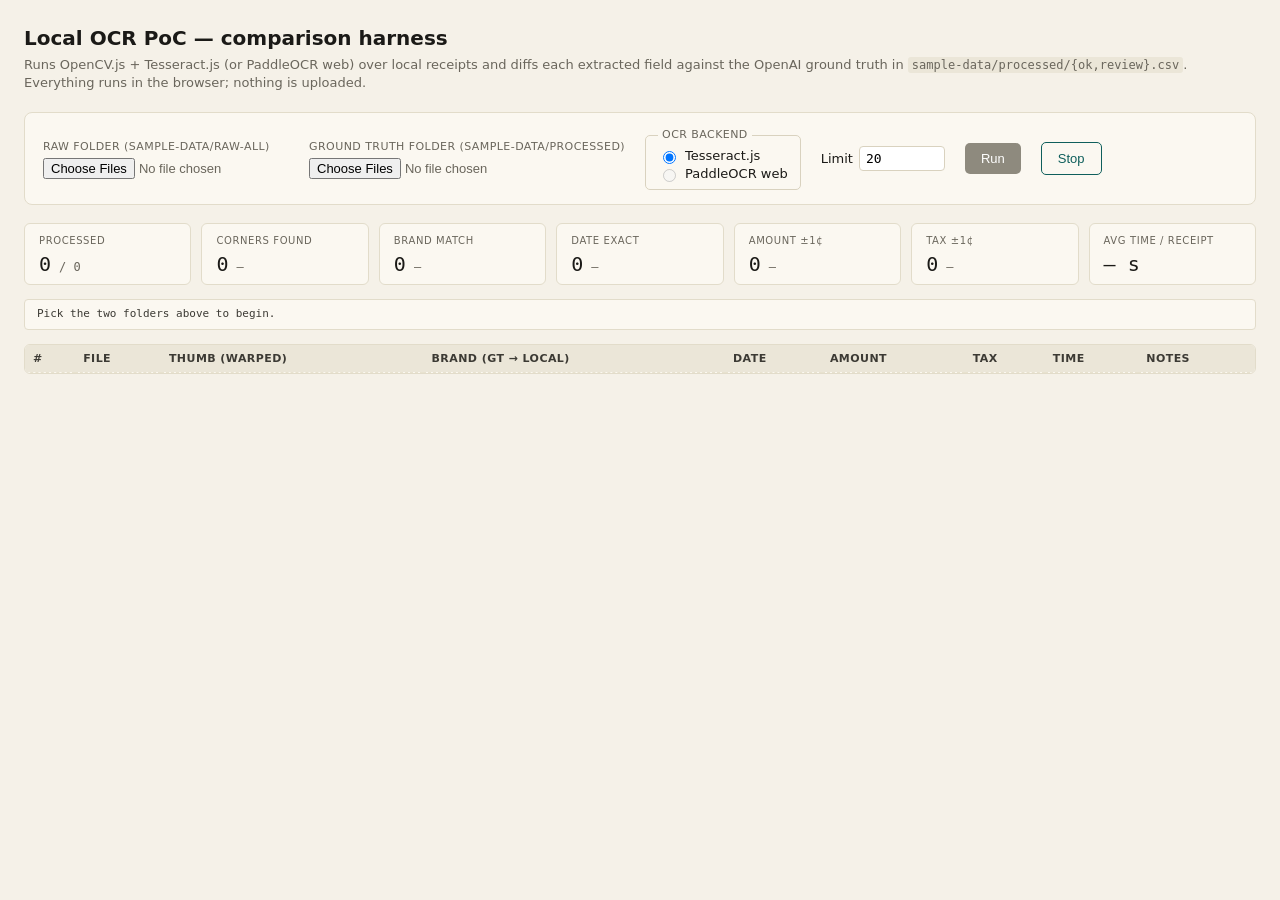
==== poc/local-ocr/index.html @ 97bd4805 "PoC: local OCR comparison harness (OpenCV + Tesseract) Standalone page at poc/local-ocr/ — not wired" ====
<!DOCTYPE html>
<html lang="en">
<head>
  <meta charset="UTF-8" />
  <meta name="viewport" content="width=device-width, initial-scale=1.0" />
  <title>Receipt OCR — Local PoC (comparison harness)</title>
  <link rel="icon" href="data:," />
  <style>
    body { font: 14px/1.4 ui-sans-serif, system-ui, -apple-system, sans-serif; max-width: 1500px; margin: 24px auto; padding: 0 24px; color: #1b1a17; background: #f5f1e8; }
    h1 { font-size: 20px; margin: 0 0 4px; }
    p.sub { color: #6a665c; margin: 0 0 20px; font-size: 13px; }
    p.sub code { background: #ebe6d8; padding: 1px 4px; border-radius: 3px; font-size: 12px; }

    .controls { display: flex; flex-wrap: wrap; gap: 14px 20px; padding: 14px 18px; background: #fbf8f1; border: 1px solid #e2dcca; border-radius: 8px; margin-bottom: 18px; align-items: center; }
    .controls label { display: flex; flex-direction: column; gap: 4px; font-size: 11px; color: #6a665c; text-transform: uppercase; letter-spacing: 0.04em; }
    .controls label.inline { flex-direction: row; align-items: center; text-transform: none; letter-spacing: 0; color: #1b1a17; font-size: 13px; gap: 6px; }
    .controls input[type="file"] { font-size: 13px; }
    .controls input[type="number"] { width: 72px; padding: 4px 6px; font: 13px ui-monospace, monospace; border: 1px solid #d9d2bf; border-radius: 4px; }
    .controls fieldset { border: 1px solid #d9d2bf; border-radius: 5px; padding: 4px 12px 6px; margin: 0; }
    .controls legend { font-size: 11px; color: #6a665c; text-transform: uppercase; letter-spacing: 0.04em; padding: 0 4px; }
    .controls button { padding: 8px 16px; background: #0f5f5c; color: white; border: 0; border-radius: 5px; cursor: pointer; font-size: 13px; font-weight: 500; }
    .controls button:disabled { background: #8e8a7e; cursor: not-allowed; }
    .controls button.ghost { background: transparent; color: #0f5f5c; border: 1px solid #0f5f5c; }

    .stats { display: grid; grid-template-columns: repeat(auto-fit, minmax(130px, 1fr)); gap: 10px; margin-bottom: 14px; }
    .stat { background: #fbf8f1; border: 1px solid #e2dcca; border-radius: 6px; padding: 10px 14px; }
    .stat-label { font-size: 10px; color: #6a665c; text-transform: uppercase; letter-spacing: 0.06em; }
    .stat-value { font: 20px/1 ui-monospace, monospace; color: #1b1a17; margin-top: 6px; font-variant-numeric: tabular-nums; }
    .stat-pct { font-size: 12px; color: #6a665c; margin-left: 8px; }

    #log { background: #fbf8f1; border: 1px solid #e2dcca; border-radius: 4px; padding: 6px 12px; margin-bottom: 14px; font: 11px/1.5 ui-monospace, monospace; max-height: 90px; overflow: auto; white-space: pre-wrap; color: #3c3a34; }

    .results { background: #fbf8f1; border: 1px solid #e2dcca; border-radius: 6px; overflow: auto; }
    table { width: 100%; border-collapse: collapse; font-size: 12px; }
    th, td { padding: 6px 8px; border-bottom: 1px dashed #e8e2cf; text-align: left; vertical-align: top; }
    th { background: #ebe6d8; position: sticky; top: 0; font-weight: 600; color: #3c3a34; font-size: 11px; text-transform: uppercase; letter-spacing: 0.04em; }
    td.num { font-family: ui-monospace, monospace; font-variant-numeric: tabular-nums; text-align: right; }
    td.match    { color: #1f6b3a; }
    td.partial  { background: #fff8e8; color: #8a5a0f; }
    td.mismatch { background: #fdf2f2; color: #8a2a2a; }
    td.na       { color: #8e8a7e; font-style: italic; }
    td.filename { font-family: ui-monospace, monospace; font-size: 11px; color: #3c3a34; white-space: nowrap; }
    td.thumb img { width: 52px; height: 52px; object-fit: cover; border-radius: 3px; border: 1px solid #d9d2bf; }
    td.notes { font-size: 11px; color: #6a665c; }
    tr:hover td { background: #f5f1e8; }
    em.placeholder { color: #a09c90; font-style: italic; }
  </style>
</head>
<body>
  <h1>Local OCR PoC — comparison harness</h1>
  <p class="sub">Runs OpenCV.js + Tesseract.js (or PaddleOCR web) over local receipts and diffs each extracted field against the OpenAI ground truth in <code>sample-data/processed/{ok,review}.csv</code>. Everything runs in the browser; nothing is uploaded.</p>

  <section class="controls">
    <label>Raw folder (sample-data/raw-all)
      <input type="file" id="raw-input" webkitdirectory multiple />
    </label>
    <label>Ground truth folder (sample-data/processed)
      <input type="file" id="gt-input" webkitdirectory multiple />
    </label>
    <fieldset>
      <legend>OCR backend</legend>
      <label class="inline"><input type="radio" name="backend" value="tesseract" checked /> Tesseract.js</label>
      <label class="inline"><input type="radio" name="backend" value="paddle" disabled title="Coming in next commit" /> PaddleOCR web</label>
    </fieldset>
    <label class="inline">Limit <input type="number" id="limit-input" value="20" min="1" max="500" /></label>
    <button id="run-btn" disabled>Run</button>
    <button id="stop-btn" class="ghost" disabled>Stop</button>
  </section>

  <section class="stats">
    <div class="stat"><div class="stat-label">Processed</div><div class="stat-value" id="stat-processed">0<span class="stat-pct">/ 0</span></div></div>
    <div class="stat"><div class="stat-label">Corners found</div><div class="stat-value" id="stat-corners">0<span class="stat-pct">—</span></div></div>
    <div class="stat"><div class="stat-label">Brand match</div><div class="stat-value" id="stat-brand">0<span class="stat-pct">—</span></div></div>
    <div class="stat"><div class="stat-label">Date exact</div><div class="stat-value" id="stat-date">0<span class="stat-pct">—</span></div></div>
    <div class="stat"><div class="stat-label">Amount ±1¢</div><div class="stat-value" id="stat-amount">0<span class="stat-pct">—</span></div></div>
    <div class="stat"><div class="stat-label">Tax ±1¢</div><div class="stat-value" id="stat-tax">0<span class="stat-pct">—</span></div></div>
    <div class="stat"><div class="stat-label">Avg time / receipt</div><div class="stat-value" id="stat-time">— s</div></div>
  </section>

  <pre id="log">Pick the two folders above to begin.</pre>

  <section class="results">
    <table>
      <thead>
        <tr>
          <th>#</th>
          <th>File</th>
          <th>Thumb (warped)</th>
          <th>Brand (GT → local)</th>
          <th>Date</th>
          <th>Amount</th>
          <th>Tax</th>
          <th>Time</th>
          <th>Notes</th>
        </tr>
      </thead>
      <tbody id="results-body"></tbody>
    </table>
  </section>

  <script type="module" src="poc.js"></script>
</body>
</html>
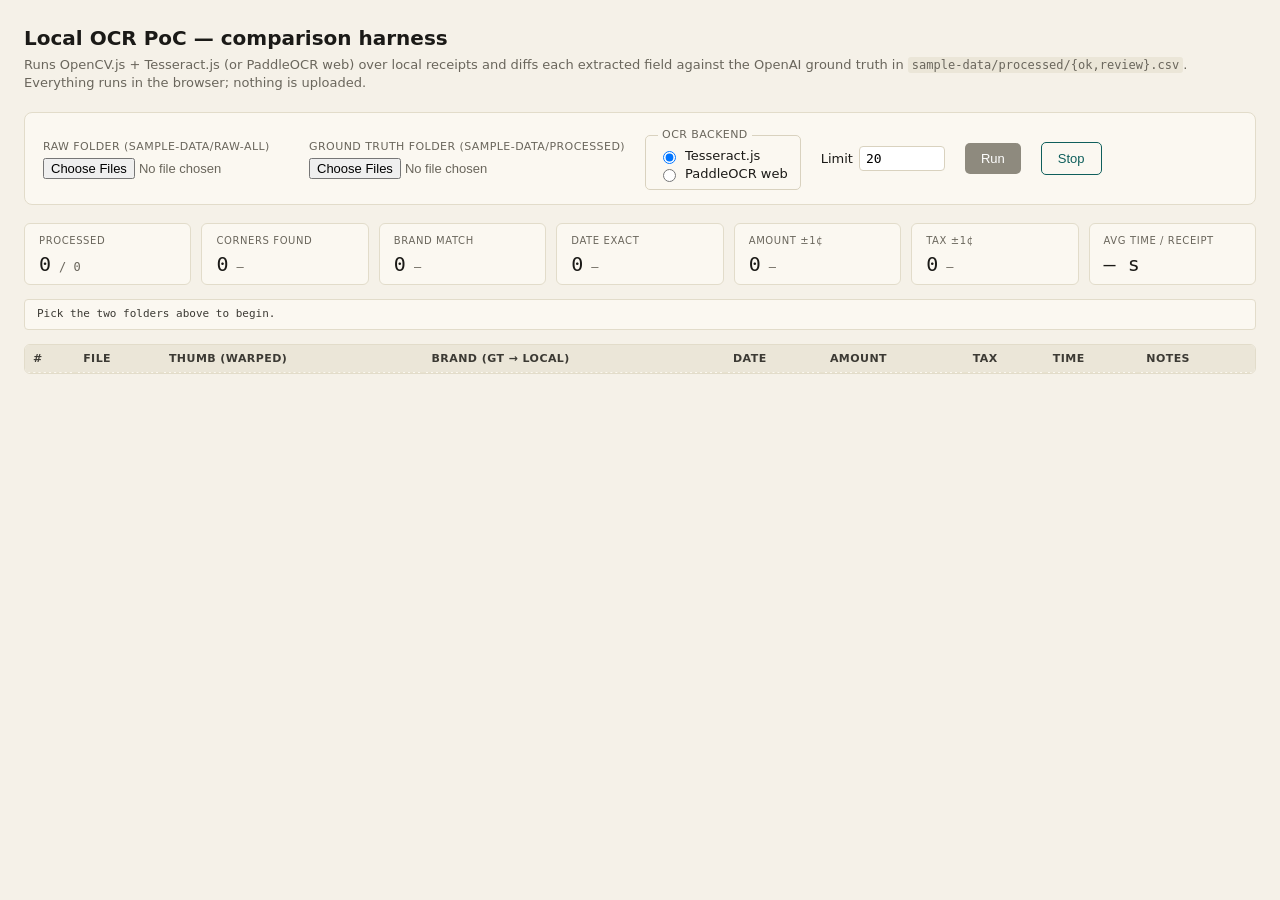
==== commit 89f0be79: "PoC: add PaddleOCR web backend Loaded via esm.sh (it resolves transitive Paddle.js deps that the raw" ====
--- a/poc/local-ocr/index.html
+++ b/poc/local-ocr/index.html
@@ -60,7 +60,7 @@
     <fieldset>
       <legend>OCR backend</legend>
       <label class="inline"><input type="radio" name="backend" value="tesseract" checked /> Tesseract.js</label>
-      <label class="inline"><input type="radio" name="backend" value="paddle" disabled title="Coming in next commit" /> PaddleOCR web</label>
+      <label class="inline"><input type="radio" name="backend" value="paddle" /> PaddleOCR web</label>
     </fieldset>
     <label class="inline">Limit <input type="number" id="limit-input" value="20" min="1" max="500" /></label>
     <button id="run-btn" disabled>Run</button>
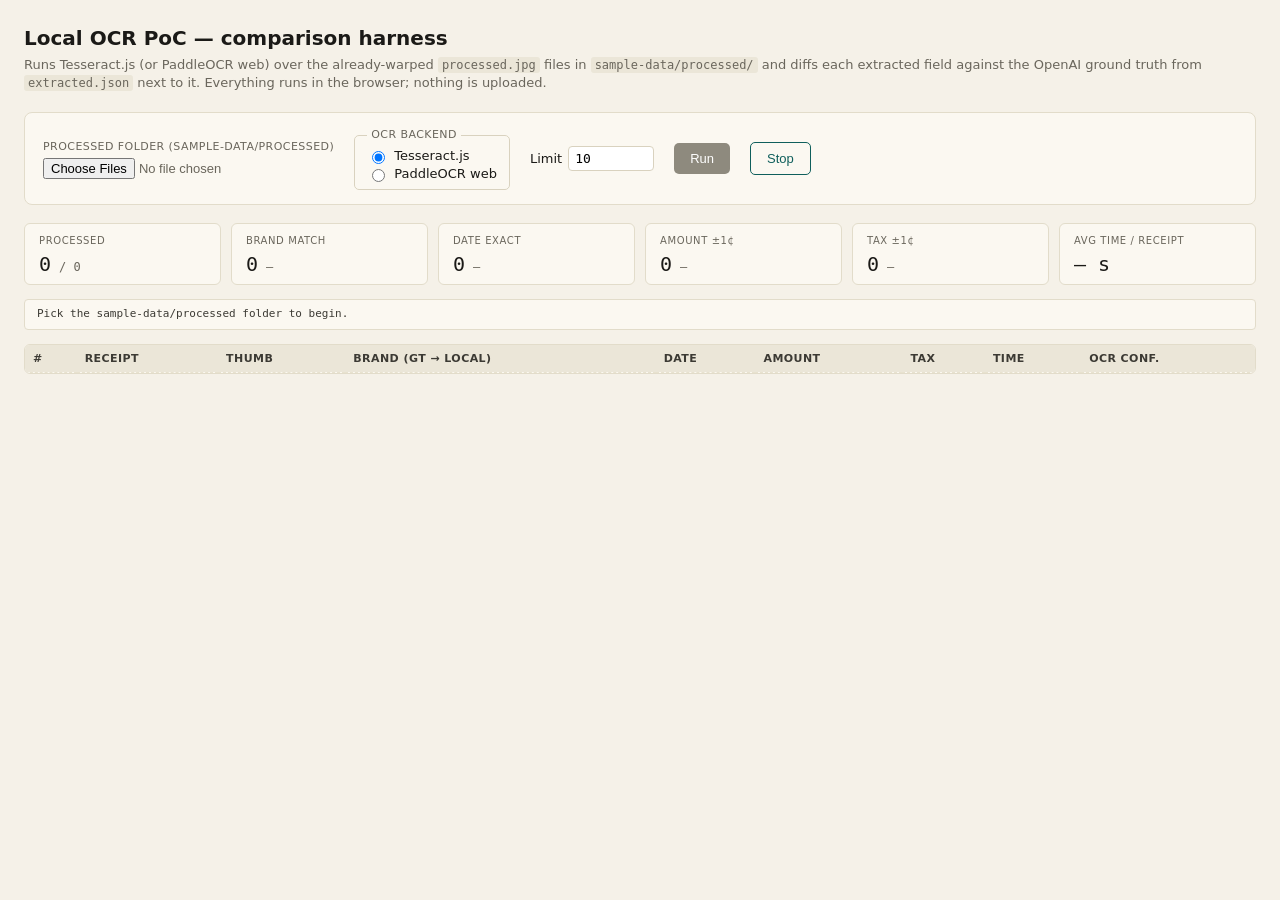
==== commit 849b1426: "PoC: drop OpenCV, run Tesseract over pre-warped processed.jpg files OpenCV.js was locking the main t" ====
--- a/poc/local-ocr/index.html
+++ b/poc/local-ocr/index.html
@@ -28,7 +28,7 @@
     .stat-value { font: 20px/1 ui-monospace, monospace; color: #1b1a17; margin-top: 6px; font-variant-numeric: tabular-nums; }
     .stat-pct { font-size: 12px; color: #6a665c; margin-left: 8px; }
 
-    #log { background: #fbf8f1; border: 1px solid #e2dcca; border-radius: 4px; padding: 6px 12px; margin-bottom: 14px; font: 11px/1.5 ui-monospace, monospace; max-height: 90px; overflow: auto; white-space: pre-wrap; color: #3c3a34; }
+    #log { background: #fbf8f1; border: 1px solid #e2dcca; border-radius: 4px; padding: 6px 12px; margin-bottom: 14px; font: 11px/1.5 ui-monospace, monospace; max-height: 120px; overflow: auto; white-space: pre-wrap; color: #3c3a34; }
 
     .results { background: #fbf8f1; border: 1px solid #e2dcca; border-radius: 6px; overflow: auto; }
     table { width: 100%; border-collapse: collapse; font-size: 12px; }
@@ -48,28 +48,24 @@
 </head>
 <body>
   <h1>Local OCR PoC — comparison harness</h1>
-  <p class="sub">Runs OpenCV.js + Tesseract.js (or PaddleOCR web) over local receipts and diffs each extracted field against the OpenAI ground truth in <code>sample-data/processed/{ok,review}.csv</code>. Everything runs in the browser; nothing is uploaded.</p>
+  <p class="sub">Runs Tesseract.js (or PaddleOCR web) over the already-warped <code>processed.jpg</code> files in <code>sample-data/processed/</code> and diffs each extracted field against the OpenAI ground truth from <code>extracted.json</code> next to it. Everything runs in the browser; nothing is uploaded.</p>
 
   <section class="controls">
-    <label>Raw folder (sample-data/raw-all)
-      <input type="file" id="raw-input" webkitdirectory multiple />
-    </label>
-    <label>Ground truth folder (sample-data/processed)
-      <input type="file" id="gt-input" webkitdirectory multiple />
+    <label>Processed folder (sample-data/processed)
+      <input type="file" id="folder-input" webkitdirectory multiple />
     </label>
     <fieldset>
       <legend>OCR backend</legend>
       <label class="inline"><input type="radio" name="backend" value="tesseract" checked /> Tesseract.js</label>
       <label class="inline"><input type="radio" name="backend" value="paddle" /> PaddleOCR web</label>
     </fieldset>
-    <label class="inline">Limit <input type="number" id="limit-input" value="20" min="1" max="500" /></label>
+    <label class="inline">Limit <input type="number" id="limit-input" value="10" min="1" max="500" /></label>
     <button id="run-btn" disabled>Run</button>
     <button id="stop-btn" class="ghost" disabled>Stop</button>
   </section>
 
   <section class="stats">
     <div class="stat"><div class="stat-label">Processed</div><div class="stat-value" id="stat-processed">0<span class="stat-pct">/ 0</span></div></div>
-    <div class="stat"><div class="stat-label">Corners found</div><div class="stat-value" id="stat-corners">0<span class="stat-pct">—</span></div></div>
     <div class="stat"><div class="stat-label">Brand match</div><div class="stat-value" id="stat-brand">0<span class="stat-pct">—</span></div></div>
     <div class="stat"><div class="stat-label">Date exact</div><div class="stat-value" id="stat-date">0<span class="stat-pct">—</span></div></div>
     <div class="stat"><div class="stat-label">Amount ±1¢</div><div class="stat-value" id="stat-amount">0<span class="stat-pct">—</span></div></div>
@@ -77,21 +73,21 @@
     <div class="stat"><div class="stat-label">Avg time / receipt</div><div class="stat-value" id="stat-time">— s</div></div>
   </section>
 
-  <pre id="log">Pick the two folders above to begin.</pre>
+  <pre id="log">Pick the sample-data/processed folder to begin.</pre>
 
   <section class="results">
     <table>
       <thead>
         <tr>
           <th>#</th>
-          <th>File</th>
-          <th>Thumb (warped)</th>
+          <th>Receipt</th>
+          <th>Thumb</th>
           <th>Brand (GT → local)</th>
           <th>Date</th>
           <th>Amount</th>
           <th>Tax</th>
           <th>Time</th>
-          <th>Notes</th>
+          <th>OCR conf.</th>
         </tr>
       </thead>
       <tbody id="results-body"></tbody>
